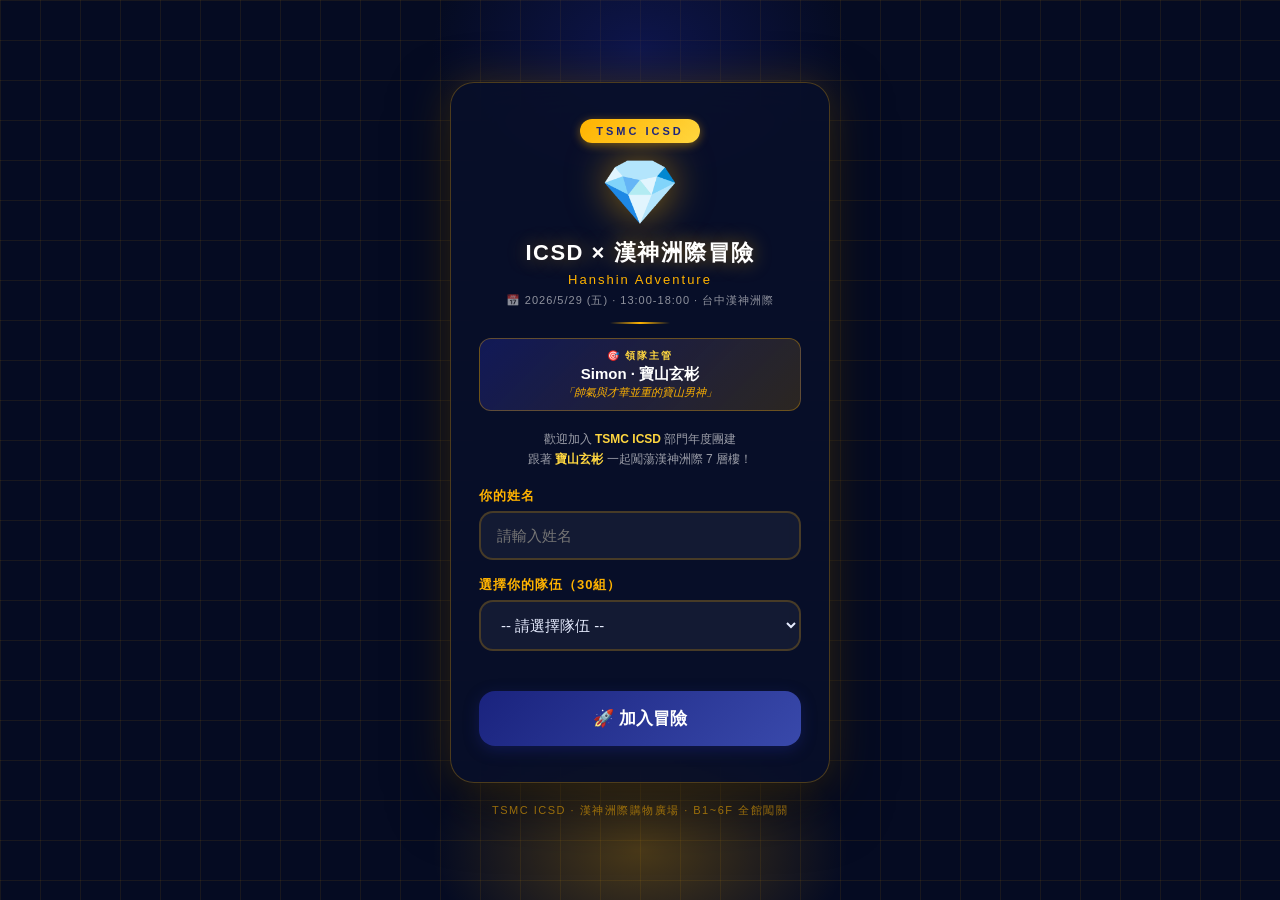
==== index.html @ 39ba715f "Initial commit: ICSD × 漢神洲際冒險 TSMC ICSD 部門年度團建活動 @ 台中漢神洲際購物廣場 - 活動日：2026/5/29 (五) 13:00-18:00 - 30 隊" ====
<!DOCTYPE html>
<html lang="zh-TW">
<head>
  <meta charset="UTF-8">
  <meta name="viewport" content="width=device-width, initial-scale=1.0, maximum-scale=1.0, user-scalable=no">
  <meta name="apple-mobile-web-app-capable" content="yes">
  <meta name="apple-mobile-web-app-status-bar-style" content="black-translucent">
  <meta name="theme-color" content="#1A237E">
  <link rel="manifest" href="manifest.json">
  <link rel="apple-touch-icon" href="assets/icons/icon-192.png">
  <title>ICSD × 漢神洲際冒險</title>
  <link rel="stylesheet" href="css/common.css?v=icsd1">
  <style>
    .login-page { min-height:100vh; display:flex; flex-direction:column; align-items:center; justify-content:center; padding:24px; background:#050b22; position:relative; overflow:hidden; }
    /* 晶圓晶格背景（金色格線） */
    .login-grid { position:absolute; top:0;left:0;right:0;bottom:0; background-image:
      linear-gradient(rgba(255,179,0,0.08) 1px, transparent 1px),
      linear-gradient(90deg, rgba(255,179,0,0.08) 1px, transparent 1px);
      background-size:40px 40px; pointer-events:none; animation:gridScroll 20s linear infinite; }
    @keyframes gridScroll { from{transform:translate(0,0)} to{transform:translate(40px,40px)} }
    .login-particles { position:absolute; top:0;left:0;right:0;bottom:0; pointer-events:none; overflow:hidden; }
    .login-particle { position:absolute; width:3px; height:3px; background:#FFB300; border-radius:50%; opacity:0; animation:particleFloat 6s ease-in-out infinite; box-shadow:0 0 8px #FFB300; }
    @keyframes particleFloat { 0%{opacity:0;transform:translateY(100vh)} 20%{opacity:0.85} 80%{opacity:0.85} 100%{opacity:0;transform:translateY(-20px)} }
    /* 寶山藍光暈 */
    .login-glow-top { position:absolute; top:-100px; left:50%; transform:translateX(-50%); width:420px; height:300px; background:radial-gradient(ellipse, rgba(26,35,126,0.45), transparent 70%); pointer-events:none; }
    /* 漢神金光暈 */
    .login-glow-bot { position:absolute; bottom:-80px; left:50%; transform:translateX(-50%); width:420px; height:260px; background:radial-gradient(ellipse, rgba(255,179,0,0.28), transparent 70%); pointer-events:none; }
    .login-card { width:100%; max-width:380px; background:rgba(8,15,42,0.88); border:1px solid rgba(255,179,0,0.28); border-radius:24px; padding:36px 28px; box-shadow:0 0 40px rgba(255,179,0,0.18), 0 20px 60px rgba(0,0,0,0.55); position:relative; z-index:1; animation:fadeIn 0.6s ease; backdrop-filter:blur(20px); }
    .login-badge { text-align:center; margin-bottom:12px; }
    .login-badge-text { display:inline-block; font-size:11px; font-weight:900; color:#1A237E; letter-spacing:3px; text-transform:uppercase; padding:6px 16px; background:linear-gradient(135deg,#FFB300,#FFD740); border-radius:20px; box-shadow:0 2px 10px rgba(255,179,0,0.45); }
    .login-logo { text-align:center; margin-bottom:8px; }
    .login-logo-icon { font-size:64px; display:block; margin-bottom:8px; filter:drop-shadow(0 0 20px rgba(255,179,0,0.55)); }
    .login-title { text-align:center; font-size:22px; font-weight:900; color:#fff; margin-bottom:4px; letter-spacing:1.5px; text-shadow:0 0 20px rgba(255,179,0,0.45); }
    .login-subtitle { text-align:center; font-size:13px; color:#FFB300; margin-bottom:6px; letter-spacing:2px; }
    .login-welcome { text-align:center; font-size:12px; color:rgba(255,255,255,0.6); margin-bottom:18px; line-height:1.7; }
    .login-welcome strong { color:#FFD740; font-weight:800; }
    .login-leader { text-align:center; margin-bottom:18px; padding:10px; background:linear-gradient(135deg, rgba(26,35,126,0.55), rgba(255,179,0,0.15)); border:1px solid rgba(255,179,0,0.32); border-radius:12px; }
    .login-leader-tag { font-size:10px; color:#FFD740; letter-spacing:2px; font-weight:800; }
    .login-leader-name { font-size:15px; color:#fff; font-weight:900; margin-top:2px; }
    .login-leader-nick { font-size:11px; color:#FFB300; margin-top:1px; font-style:italic; }
    .team-preview { margin-top:12px; padding:16px; background:linear-gradient(135deg,rgba(26,35,126,0.55),rgba(255,179,0,0.18)); border:1px solid rgba(255,179,0,0.35); border-radius:var(--radius); color:white; text-align:center; display:none; }
    .team-preview.show { display:block; animation:fadeIn 0.3s ease; }
    .login-footer { text-align:center; margin-top:20px; font-size:11px; color:rgba(255,179,0,0.55); position:relative; z-index:1; letter-spacing:1.5px; }
    .login-divider { width:60px; height:2px; background:linear-gradient(90deg,transparent,#FFB300,transparent); margin:14px auto; }
    .login-event-meta { text-align:center; font-size:11px; color:rgba(255,255,255,0.55); margin-bottom:8px; letter-spacing:1px; }
  </style>
</head>
<body>
<div class="login-page">
  <div class="login-grid"></div>
  <div class="login-particles" id="particles"></div>
  <div class="login-glow-top"></div>
  <div class="login-glow-bot"></div>
  <div class="login-card">
    <div class="login-badge"><span class="login-badge-text">TSMC ICSD</span></div>
    <div class="login-logo"><span class="login-logo-icon">💎</span></div>
    <h1 class="login-title">ICSD × 漢神洲際冒險</h1>
    <p class="login-subtitle">Hanshin Adventure</p>
    <div class="login-event-meta">📅 2026/5/29 (五) · 13:00-18:00 · 台中漢神洲際</div>
    <div class="login-divider"></div>
    <div class="login-leader">
      <div class="login-leader-tag">🎯 領隊主管</div>
      <div class="login-leader-name">Simon · 寶山玄彬</div>
      <div class="login-leader-nick">「帥氣與才華並重的寶山男神」</div>
    </div>
    <div class="login-welcome">歡迎加入 <strong>TSMC ICSD</strong> 部門年度團建<br>跟著 <strong>寶山玄彬</strong> 一起闖蕩漢神洲際 7 層樓！</div>
    <form id="loginForm" onsubmit="return handleLogin(event)">
      <div class="form-group"><label class="form-label">你的姓名</label><input type="text" class="input" id="playerName" placeholder="請輸入姓名" required maxlength="20" autocomplete="off"></div>
      <div class="form-group"><label class="form-label">選擇你的隊伍（30組）</label><select class="select" id="teamSelect" required onchange="showTeamPreview()"><option value="">-- 請選擇隊伍 --</option></select></div>
      <div class="team-preview" id="teamPreview"><div id="previewEmoji" style="font-size:48px"></div><div id="previewName" style="font-size:20px;font-weight:700;margin-top:4px"></div><div id="previewNumber" style="font-size:13px;opacity:0.85"></div></div>
      <button type="submit" class="btn btn-primary btn-block btn-lg" id="loginBtn" style="margin-top:24px;">🚀 加入冒險</button>
    </form>
  </div>
  <p class="login-footer">TSMC ICSD · 漢神洲際購物廣場 · B1~6F 全館闖關</p>
</div>
<script src="js/config.js"></script><script src="js/api.js"></script><script src="js/auth.js"></script><script src="js/audio.js"></script>
<script>
  if (Auth.isLoggedIn()) window.location.href = 'map.html';
  const select = document.getElementById('teamSelect');
  CONFIG.TEAMS.forEach(t => { const o = document.createElement('option'); o.value = t.id; o.textContent = `第${t.id}組 ${t.emoji} ${t.name}`; select.appendChild(o); });
  const particlesEl = document.getElementById('particles');
  for (let i = 0; i < 24; i++) { const p = document.createElement('div'); p.className = 'login-particle'; p.style.left = Math.random()*100+'%'; p.style.animationDelay = Math.random()*6+'s'; p.style.animationDuration = (4+Math.random()*4)+'s'; particlesEl.appendChild(p); }
  function showTeamPreview() { const id = parseInt(select.value); const p = document.getElementById('teamPreview'); if (!id) { p.classList.remove('show'); return; } const t = getTeamById(id); document.getElementById('previewEmoji').textContent = t.emoji; document.getElementById('previewName').textContent = t.name; document.getElementById('previewNumber').textContent = `第 ${t.id} 組 · 每組 10 人`; p.classList.add('show'); AudioEngine.init(); AudioEngine.tapButton(); }
  async function handleLogin(e) { e.preventDefault(); const name = document.getElementById('playerName').value.trim(), teamId = document.getElementById('teamSelect').value; if (!name) { alert('請輸入姓名'); return false; } if (!teamId) { alert('請選擇隊伍'); return false; } const btn = document.getElementById('loginBtn'); btn.disabled = true; btn.textContent = '加入中...'; try { AudioEngine.init(); AudioEngine.unlockGame(); API.init(); await Auth.register(name, teamId); window.location.href = 'map.html'; } catch { window.location.href = 'map.html'; } return false; }
</script>
<script src="js/sw-manager.js"></script>
<script>
  let deferredPrompt;
  window.addEventListener('beforeinstallprompt', e => { e.preventDefault(); deferredPrompt = e; showInstallBanner(); });
  function showInstallBanner() { if (window.navigator.standalone || window.matchMedia('(display-mode: standalone)').matches) return; const b = document.createElement('div'); b.style.cssText = 'position:fixed;bottom:0;left:0;right:0;background:#0e1862;color:#fff;padding:16px 20px;box-shadow:0 -4px 20px rgba(255,179,0,0.25);z-index:999;display:flex;align-items:center;gap:12px;border-radius:16px 16px 0 0;border-top:2px solid #FFB300;'; b.innerHTML = `<div style="font-size:32px">📲</div><div style="flex:1"><div style="font-weight:800;font-size:14px">加到主畫面</div><div style="font-size:12px;color:#FFD740">像 App 一樣快速開啟</div></div><button onclick="installApp()" style="background:linear-gradient(135deg,#FFB300,#FF8F00);color:#1A237E;border:none;border-radius:10px;padding:10px 18px;font-weight:900;font-size:13px;cursor:pointer">安裝</button><button onclick="this.parentElement.remove()" style="background:none;border:none;font-size:18px;cursor:pointer;color:#FFB300">✕</button>`; document.body.appendChild(b); }
  async function installApp() { if (!deferredPrompt) return; deferredPrompt.prompt(); await deferredPrompt.userChoice; deferredPrompt = null; }
  const isIOS = /iPhone|iPad|iPod/.test(navigator.userAgent), isStandalone = window.navigator.standalone || window.matchMedia('(display-mode:standalone)').matches;
  if (isIOS && !isStandalone) { setTimeout(() => { if (localStorage.getItem('ios-tip-dismissed')) return; const t = document.createElement('div'); t.style.cssText = 'position:fixed;bottom:0;left:0;right:0;background:#0e1862;color:#fff;padding:20px;box-shadow:0 -4px 20px rgba(255,179,0,0.3);z-index:9999;border-radius:20px 20px 0 0;text-align:center;border-top:2px solid #FFB300;'; t.innerHTML = `<div style="font-size:36px;margin-bottom:8px">📲</div><div style="font-weight:800;font-size:16px;margin-bottom:16px">加到主畫面</div><div style="display:flex;gap:12px;margin-bottom:16px;"><div style="flex:1;background:rgba(255,179,0,0.12);border-radius:12px;padding:12px 8px;"><div style="font-size:28px">⬆️</div><div style="font-size:11px;color:#FFD740">點擊分享</div></div><div style="flex:1;background:rgba(255,179,0,0.12);border-radius:12px;padding:12px 8px;"><div style="font-size:28px">➕</div><div style="font-size:11px;color:#FFD740">加入主畫面</div></div><div style="flex:1;background:rgba(255,179,0,0.12);border-radius:12px;padding:12px 8px;"><div style="font-size:28px">✅</div><div style="font-size:11px;color:#FFD740">完成</div></div></div><button onclick="this.parentElement.remove();localStorage.setItem('ios-tip-dismissed','1')" style="background:none;border:1px solid #FFB300;border-radius:10px;padding:10px 24px;cursor:pointer;font-size:13px;color:#FFD740">知道了</button>`; document.body.appendChild(t); }, 2000); }
</script>
</body>
</html>
---- css/common.css ----
:root {
  /* === ICSD × 漢神洲際冒險 主題 ===
   * --primary  深藍 #1A237E   TSMC 寶山科技藍
   * --secondary 金黃 #FFB300  漢神百貨金
   * --accent   翡翠 #00C896   台中綠/晶圓綠
   * --hanshin  暗紅 #C2185B   漢神品牌紅
   * --bg       深藍黑 #050b22  晶圓夜空背景
   */
  --primary:#1A237E; --secondary:#FFB300; --accent:#00C896; --hanshin:#C2185B;
  --bg:#050b22; --bg-card:rgba(255,255,255,0.06);
  --text:#e6ecff; --text-light:#8a96b8;
  --shadow:0 2px 16px rgba(255,179,0,0.08);
  --radius:14px;
  --glow-cyan:rgba(0,200,150,0.32); --glow-pink:rgba(255,179,0,0.32);
  --glow-blue:rgba(26,35,126,0.45);
}
* { margin:0; padding:0; box-sizing:border-box; }
body { font-family:-apple-system,BlinkMacSystemFont,'Segoe UI',Roboto,sans-serif; background:var(--bg); color:var(--text); -webkit-tap-highlight-color:transparent; overflow-x:hidden; }
.btn { display:inline-flex; align-items:center; justify-content:center; gap:6px; padding:12px 24px; border-radius:var(--radius); font-size:15px; font-weight:700; border:none; cursor:pointer; transition:all 0.2s; }
.btn-primary { background:linear-gradient(135deg,#1A237E,#3949AB); color:white; box-shadow:0 4px 15px rgba(26,35,126,0.45); }
.btn-primary:active { background:#0E1862; transform:scale(0.97); }
.btn-secondary { background:linear-gradient(135deg,#FFB300,#FF8F00); color:#1A237E; box-shadow:0 4px 15px rgba(255,179,0,0.35); }
.btn-accent { background:linear-gradient(135deg,#00C896,#00897B); color:#fff; }
.btn-outline { background:transparent; border:2px solid var(--secondary); color:var(--secondary); }
.btn-block { width:100%; }
.btn-lg { padding:16px 28px; font-size:17px; border-radius:16px; }
.btn-sm { padding:8px 16px; font-size:13px; }
.input,.select { width:100%; padding:14px 16px; border:2px solid rgba(255,179,0,0.22); border-radius:var(--radius); font-size:15px; background:rgba(255,255,255,0.05); color:var(--text); outline:none; transition:border-color 0.2s; }
.input:focus,.select:focus { border-color:var(--secondary); box-shadow:0 0 12px var(--glow-pink); }
.form-group { margin-bottom:16px; }
.form-label { display:block; font-size:13px; font-weight:600; color:var(--secondary); margin-bottom:6px; text-transform:uppercase; letter-spacing:1px; }
.card { background:var(--bg-card); border:1px solid rgba(255,179,0,0.18); border-radius:var(--radius); padding:20px; box-shadow:var(--shadow); backdrop-filter:blur(10px); }
.notification-bar { position:fixed; top:-60px; left:16px; right:16px; background:rgba(5,11,34,0.95); border:1px solid rgba(255,179,0,0.32); padding:12px 16px; border-radius:14px; box-shadow:0 4px 20px rgba(255,179,0,0.18); z-index:200; transition:top 0.4s ease; font-size:14px; color:var(--text); }
.notification-bar.show { top:60px; }
.message-panel { position:fixed; top:0; left:0; right:0; bottom:0; background:var(--bg); z-index:150; transform:translateX(100%); transition:transform 0.3s ease; overflow-y:auto; padding:0; }
.message-panel.show { transform:translateX(0); }
.top-bar { position:sticky; top:0; display:flex; align-items:center; padding:12px 16px; background:rgba(5,11,34,0.95); border-bottom:1px solid rgba(255,179,0,0.18); z-index:50; backdrop-filter:blur(10px); }
.top-bar-back { background:none; border:none; font-size:20px; cursor:pointer; width:40px; color:var(--text); }
.top-bar-title { flex:1; text-align:center; font-size:16px; font-weight:700; color:var(--text); }
.page-container { padding:16px; max-width:480px; margin:0 auto; }
.rank-item { display:flex; align-items:center; gap:10px; padding:12px 14px; background:var(--bg-card); border:1px solid rgba(255,179,0,0.12); border-radius:12px; margin-bottom:8px; box-shadow:var(--shadow); animation:fadeIn 0.3s ease both; }
.rank-number { width:28px; height:28px; border-radius:50%; background:#f0f0f0; display:flex; align-items:center; justify-content:center; font-size:13px; font-weight:800; }
.rank-number.top1 { background:linear-gradient(135deg,#FFD700,#FFA000); color:white; }
.rank-number.top2 { background:linear-gradient(135deg,#C0C0C0,#9E9E9E); color:white; }
.rank-number.top3 { background:linear-gradient(135deg,#CD7F32,#A1887F); color:white; }
.rank-emoji { font-size:20px; }
.rank-name { font-size:14px; font-weight:600; }
.rank-bar { height:4px; background:linear-gradient(to right,var(--primary),var(--secondary)); border-radius:2px; margin-top:4px; transition:width 0.5s; }
.rank-score { font-size:18px; font-weight:900; color:var(--accent); }
.my-team { background:rgba(255,179,0,0.10); border-left:3px solid var(--secondary); }
.game-hud { display:flex; justify-content:space-around; padding:8px 16px; background:rgba(0,0,0,0.3); }
.hud-item { text-align:center; }
.hud-label { font-size:10px; color:rgba(255,255,255,0.5); }
.hud-value { font-size:20px; font-weight:900; color:white; }
.game-canvas-container { width:100%; display:flex; align-items:center; justify-content:center; }
.game-canvas-container canvas { display:block; max-width:100%; touch-action:none; }
.danmaku-item { position:absolute; right:-300px; white-space:nowrap; color:rgba(255,255,255,0.6); font-size:13px; animation:danmakuScroll 8s linear forwards; pointer-events:none; }
@keyframes danmakuScroll { from{right:-300px} to{right:calc(100% + 300px)} }
@keyframes fadeIn { from{opacity:0;transform:translateY(8px)} to{opacity:1;transform:translateY(0)} }
@keyframes slideUp { from{transform:translateY(100%)} to{transform:translateY(0)} }
@keyframes pulse { 0%,100%{transform:scale(1)} 50%{transform:scale(1.08)} }
@keyframes bounce { 0%,100%{transform:translateY(0)} 50%{transform:translateY(8px)} }
.spinner { width:32px; height:32px; border:3px solid rgba(255,179,0,0.18); border-top-color:var(--secondary); border-radius:50%; animation:spin 0.6s linear infinite; margin:0 auto; }
/* === Simon 寶山玄彬 mascot 樣式 === */
.simon-banner { display:flex; align-items:center; gap:12px; padding:12px 16px; margin:12px 0; background:linear-gradient(135deg, rgba(26,35,126,0.55), rgba(255,179,0,0.18)); border:1px solid rgba(255,179,0,0.35); border-radius:16px; box-shadow:0 4px 20px rgba(26,35,126,0.35); position:relative; overflow:hidden; }
.simon-banner::before { content:""; position:absolute; inset:0; background:radial-gradient(circle at 80% 50%, rgba(255,179,0,0.15), transparent 60%); pointer-events:none; }
.simon-avatar { width:56px; height:56px; border-radius:50%; background:linear-gradient(135deg,#1A237E,#3949AB); display:flex; align-items:center; justify-content:center; font-size:32px; flex-shrink:0; box-shadow:0 0 18px rgba(255,179,0,0.45); border:2px solid #FFB300; position:relative; z-index:1; }
.simon-text { flex:1; position:relative; z-index:1; }
.simon-name { font-size:13px; font-weight:800; color:#FFD740; letter-spacing:1.5px; }
.simon-msg { font-size:14px; color:#fff; margin-top:2px; line-height:1.4; }
/* 漢神金徽章 */
.hanshin-badge { display:inline-block; padding:4px 12px; background:linear-gradient(135deg,#FFB300,#FF8F00); color:#1A237E; font-weight:900; font-size:11px; letter-spacing:2px; border-radius:12px; box-shadow:0 2px 8px rgba(255,179,0,0.35); }
/* 寶山玄彬激勵彈幕 */
.simon-cheer { position:fixed; bottom:24%; left:50%; transform:translateX(-50%) scale(0); padding:14px 26px; background:linear-gradient(135deg,#1A237E,#FFB300); border:2px solid #FFD740; color:#fff; font-weight:900; font-size:18px; border-radius:20px; box-shadow:0 6px 30px rgba(255,179,0,0.55); z-index:300; pointer-events:none; }
.simon-cheer.show { animation:simonCheer 2.4s ease forwards; }
@keyframes simonCheer { 0%{transform:translateX(-50%) scale(0);opacity:0} 20%{transform:translateX(-50%) scale(1.1);opacity:1} 80%{transform:translateX(-50%) scale(1);opacity:1} 100%{transform:translateX(-50%) scale(0.9);opacity:0} }
@keyframes spin { to{transform:rotate(360deg)} }
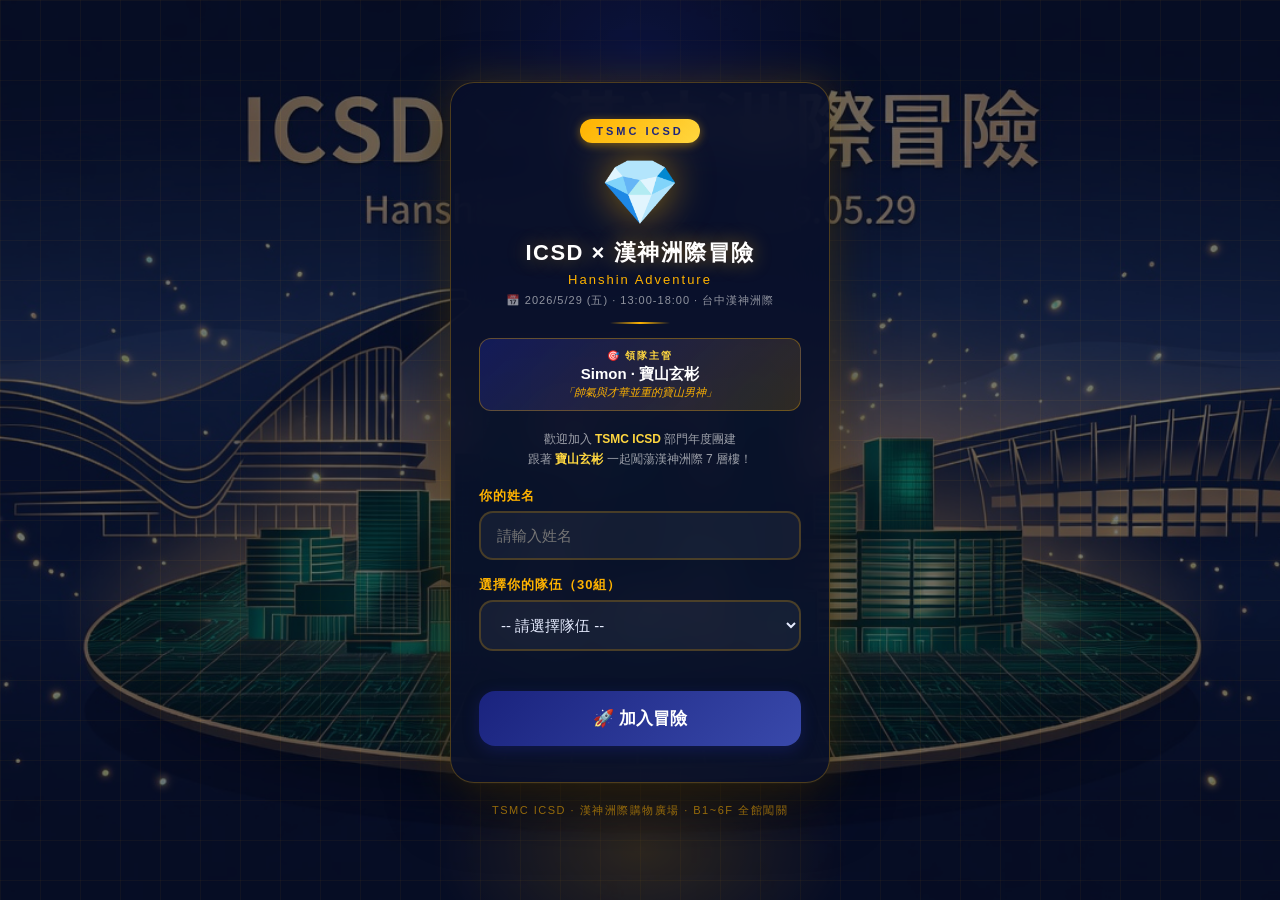
==== commit c902bb23: "feat: integrate Grok-generated visual assets across all pages Generated 14 images via xAI Grok API (" ====
--- a/index.html
+++ b/index.html
@@ -9,9 +9,11 @@
   <link rel="manifest" href="manifest.json">
   <link rel="apple-touch-icon" href="assets/icons/icon-192.png">
   <title>ICSD × 漢神洲際冒險</title>
-  <link rel="stylesheet" href="css/common.css?v=icsd1">
+  <link rel="stylesheet" href="css/common.css?v=icsd2">
   <style>
-    .login-page { min-height:100vh; display:flex; flex-direction:column; align-items:center; justify-content:center; padding:24px; background:#050b22; position:relative; overflow:hidden; }
+    .login-page { min-height:100vh; display:flex; flex-direction:column; align-items:center; justify-content:center; padding:24px; background:#050b22 center/cover no-repeat; position:relative; overflow:hidden; }
+    .login-page::after { content:""; position:absolute; inset:0; background:url('assets/images/cover/hero.jpg') center/cover no-repeat; opacity:0.45; pointer-events:none; z-index:0; }
+    .login-page::before { content:""; position:absolute; inset:0; background:linear-gradient(180deg, rgba(5,11,34,0.55) 0%, rgba(5,11,34,0.85) 60%, rgba(5,11,34,0.95) 100%); pointer-events:none; z-index:0; }
     /* 晶圓晶格背景（金色格線） */
     .login-grid { position:absolute; top:0;left:0;right:0;bottom:0; background-image:
       linear-gradient(rgba(255,179,0,0.08) 1px, transparent 1px),
--- a/css/common.css
+++ b/css/common.css
@@ -64,7 +64,7 @@
 /* === Simon 寶山玄彬 mascot 樣式 === */
 .simon-banner { display:flex; align-items:center; gap:12px; padding:12px 16px; margin:12px 0; background:linear-gradient(135deg, rgba(26,35,126,0.55), rgba(255,179,0,0.18)); border:1px solid rgba(255,179,0,0.35); border-radius:16px; box-shadow:0 4px 20px rgba(26,35,126,0.35); position:relative; overflow:hidden; }
 .simon-banner::before { content:""; position:absolute; inset:0; background:radial-gradient(circle at 80% 50%, rgba(255,179,0,0.15), transparent 60%); pointer-events:none; }
-.simon-avatar { width:56px; height:56px; border-radius:50%; background:linear-gradient(135deg,#1A237E,#3949AB); display:flex; align-items:center; justify-content:center; font-size:32px; flex-shrink:0; box-shadow:0 0 18px rgba(255,179,0,0.45); border:2px solid #FFB300; position:relative; z-index:1; }
+.simon-avatar { width:56px; height:56px; border-radius:50%; background:#0E1862 center/cover no-repeat url('../assets/images/mascot/simon-portrait.jpg'); flex-shrink:0; box-shadow:0 0 18px rgba(255,179,0,0.45); border:2px solid #FFB300; position:relative; z-index:1; }
 .simon-text { flex:1; position:relative; z-index:1; }
 .simon-name { font-size:13px; font-weight:800; color:#FFD740; letter-spacing:1.5px; }
 .simon-msg { font-size:14px; color:#fff; margin-top:2px; line-height:1.4; }
